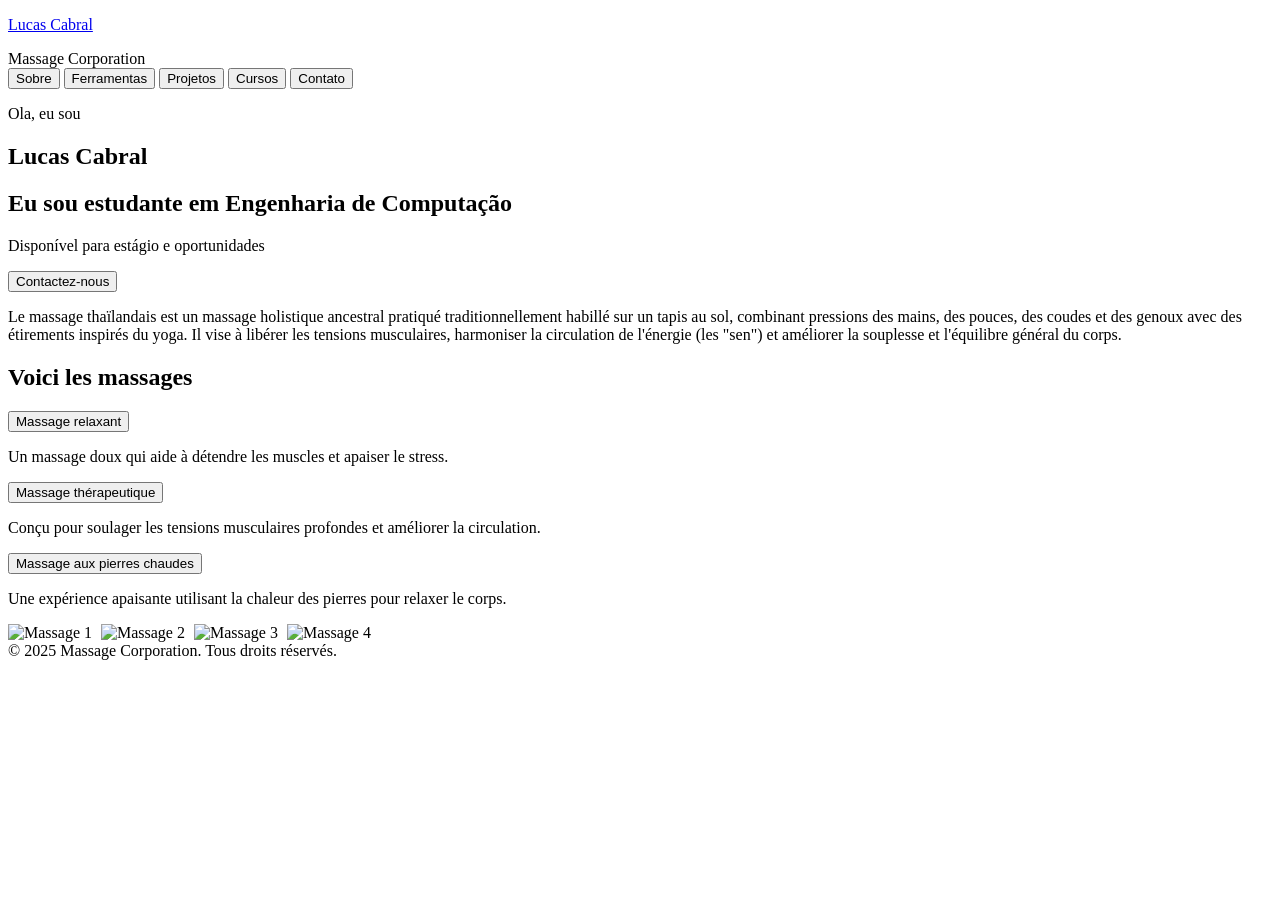
==== index.html @ 0f0fe3a6 "change section welcome" ====
<!DOCTYPE html>
<html lang="fr">
<head>
<meta charset="UTF-8">
<meta name="viewport" content="width=device-width, initial-scale=1.0">
<title>Portfolio Lucas Cabral</title>

<link rel="stylesheet" href="style.css">

</head>

<link href="https://fonts.googleapis.com/css2?family=Poppins:wght@300;400;600&display=swap" rel="stylesheet">

<body>

<header>
  <div class="logo-container">
    <a href="index.html">
      <p class="logo">Lucas Cabral</p>
    </a>
    <span>Massage Corporation</span>
  </div>

  <div class="nav-links">
    <a class="Sobre">
      <button class="btn-sobre">Sobre</button>
    </a>
    <a class="Ferramentas"></a>
      <button class="btn-ferramentas">Ferramentas</button>
    </a>
    <a class="Projetos"></a>
      <button class="btn-projetos">Projetos</button>
    </a>
    <a class="Cursos"></a>
      <button class="btn-cursos">Cursos</button>
    </a>
    <a class="Contato"></a>
      <button class="btn-contato">Contato</button>
    </a>
    
  </div>
</header>

<section class="welcome">
  <p>Ola, eu sou</p>
  <h1>Lucas Cabral</h1>
  <h2>Eu sou estudante em Engenharia de Computação</h2>
  <p>Disponível para estágio e oportunidades</p>
  <a href="Contact/contact.html">
    <button class="hero-btn">Contactez-nous</button>
  </a>  
  
</section>

<section class="text">
  <p>Le massage thaïlandais est un massage holistique ancestral pratiqué traditionnellement habillé sur un tapis au sol, combinant pressions des mains, des pouces, des coudes et des genoux avec des étirements inspirés du yoga. Il vise à libérer les tensions musculaires, harmoniser la circulation de l'énergie (les "sen") et améliorer la souplesse et l'équilibre général du corps.</p>
</section>

<section class="massages-section">
  <!-- Colonne gauche : texte et accordéon -->
  <div class="massages-content">
    <h2>Voici les massages</h2>

    <div class="accordion">
      <div class="accordion-item">
        <button class="accordion-button">Massage relaxant</button>
        <div class="accordion-content">
          <p>Un massage doux qui aide à détendre les muscles et apaiser le stress.</p>
        </div>
      </div>

      <div class="accordion-item">
        <button class="accordion-button">Massage thérapeutique</button>
        <div class="accordion-content">
          <p>Conçu pour soulager les tensions musculaires profondes et améliorer la circulation.</p>
        </div>
      </div>

      <div class="accordion-item">
        <button class="accordion-button">Massage aux pierres chaudes</button>
        <div class="accordion-content">
          <p>Une expérience apaisante utilisant la chaleur des pierres pour relaxer le corps.</p>
        </div>
      </div>
    </div>
  </div>

  <!-- Colonne droite : images en éventail -->
  <div class="massages-gallery">
    <img src="images/homepage4_edited.jpg" alt="Massage 1" style="margin-right: 5px">
    <img src="images/homepage3_edited.jpg" alt="Massage 2" style="margin-right: 5px">
    <img src="images/homepage2_edited.jpg" alt="Massage 3" style="margin-right: 5px">
    <img src="images/homepage1_edited.jpg" alt="Massage 4">
  </div>
</section>

<script>
const items = document.querySelectorAll(".accordion-item");
items.forEach(item => {
  const button = item.querySelector(".accordion-button");
  button.addEventListener("click", () => {
    item.classList.toggle("active");
  });
});
</script>

<!--
<section class="invite">
  <div class="invite-img">
      <img src="images/homepage3.jpg">
  </div>
  <div class="invite-item">
    <p>S'il vous plait, contactez nous !</p>
    <button class="invite-button">Contactez-nous !</button>
  </div>
</section>-->

<script>
    
  const items = document.querySelectorAll(".accordion-item");

    
  items.forEach(item => {
    const button = item.querySelector(".accordion-button");

      
    button.addEventListener("click", () => {
        
      item.classList.toggle("active");
    });
  });
</script>


<!-- Footer -->
<footer>
  &copy; 2025 Massage Corporation. Tous droits réservés.
</footer>

</body>
</html>
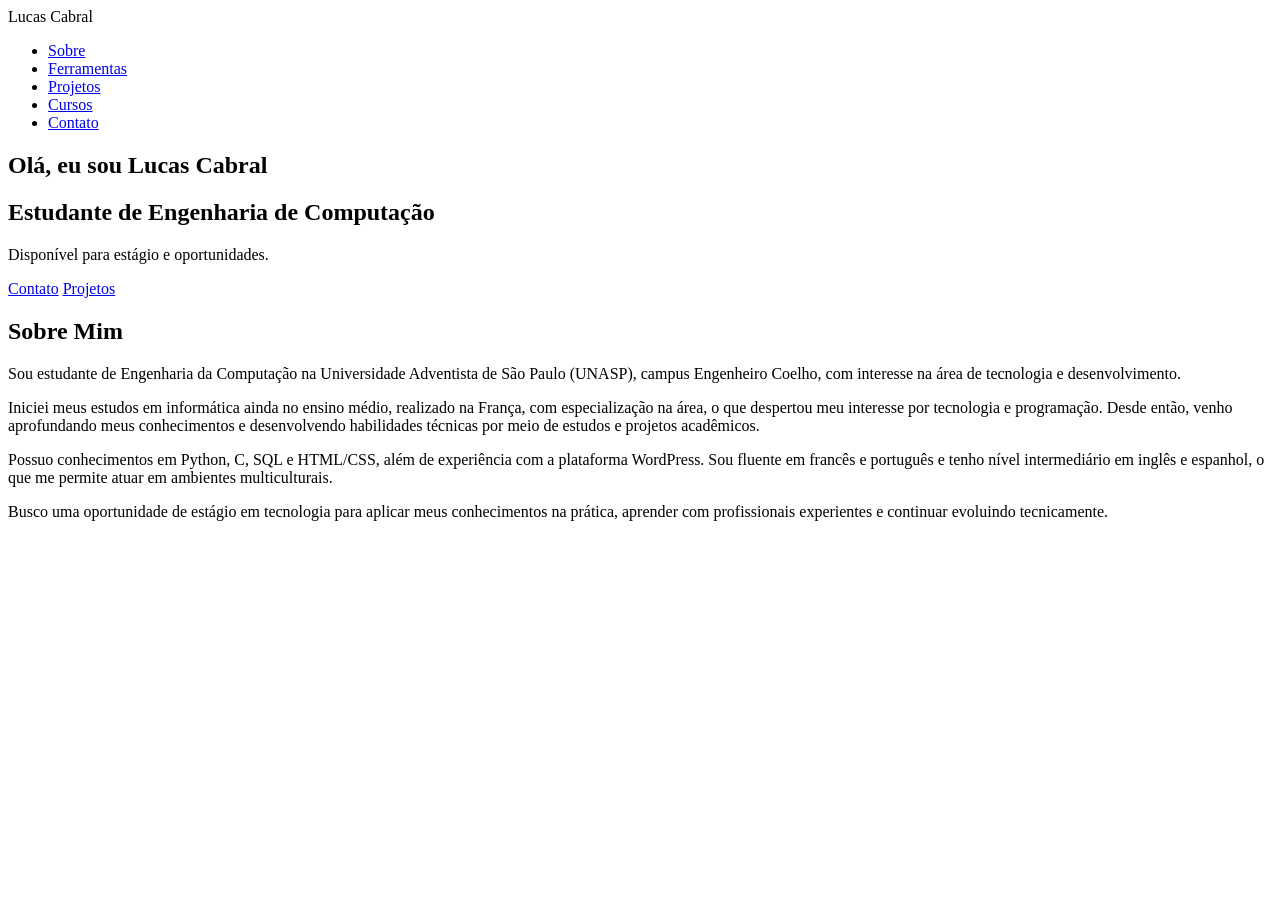
==== commit b63b6f7a: "header + first section" ====
--- a/index.html
+++ b/index.html
@@ -1,141 +1,64 @@
 <!DOCTYPE html>
-<html lang="fr">
+<html lang="pt-BR">
 <head>
-<meta charset="UTF-8">
-<meta name="viewport" content="width=device-width, initial-scale=1.0">
-<title>Portfolio Lucas Cabral</title>
-
-<link rel="stylesheet" href="style.css">
-
+    <meta charset="UTF-8">
+    <meta name="viewport" content="width=device-width, initial-scale=1.0">
+    <title>Lucas Cabral | Portfólio</title>
+    <link rel="stylesheet" href="style.css">
 </head>
-
-<link href="https://fonts.googleapis.com/css2?family=Poppins:wght@300;400;600&display=swap" rel="stylesheet">
-
 <body>
 
-<header>
-  <div class="logo-container">
-    <a href="index.html">
-      <p class="logo">Lucas Cabral</p>
-    </a>
-    <span>Massage Corporation</span>
-  </div>
+    <!-- HEADER -->
+    <header>
+        <div class="logo">Lucas Cabral</div>
+        <nav>
+            <ul>
+                <li><a href="#sobre">Sobre</a></li>
+                <li><a href="#ferramentas">Ferramentas</a></li>
+                <li><a href="#projetos">Projetos</a></li>
+                <li><a href="#cursos">Cursos</a></li>
+                <li><a href="#contato">Contato</a></li>
+            </ul>
+        </nav>
+    </header>
 
-  <div class="nav-links">
-    <a class="Sobre">
-      <button class="btn-sobre">Sobre</button>
-    </a>
-    <a class="Ferramentas"></a>
-      <button class="btn-ferramentas">Ferramentas</button>
-    </a>
-    <a class="Projetos"></a>
-      <button class="btn-projetos">Projetos</button>
-    </a>
-    <a class="Cursos"></a>
-      <button class="btn-cursos">Cursos</button>
-    </a>
-    <a class="Contato"></a>
-      <button class="btn-contato">Contato</button>
-    </a>
-    
-  </div>
-</header>
+    <!-- APRESENTAÇÃO -->
+    <section class="hero">
+        <h1>Olá, eu sou <span>Lucas Cabral</span></h1>
+        <h2>Estudante de Engenharia de Computação</h2>
+        <p>Disponível para estágio e oportunidades.</p>
 
-<section class="welcome">
-  <p>Ola, eu sou</p>
-  <h1>Lucas Cabral</h1>
-  <h2>Eu sou estudante em Engenharia de Computação</h2>
-  <p>Disponível para estágio e oportunidades</p>
-  <a href="Contact/contact.html">
-    <button class="hero-btn">Contactez-nous</button>
-  </a>  
-  
-</section>
+        <div class="buttons">
+            <a href="#contato" class="btn-primary">Contato</a>
+            <a href="#projetos" class="btn-secondary">Projetos</a>
+        </div>
+    </section>
 
-<section class="text">
-  <p>Le massage thaïlandais est un massage holistique ancestral pratiqué traditionnellement habillé sur un tapis au sol, combinant pressions des mains, des pouces, des coudes et des genoux avec des étirements inspirés du yoga. Il vise à libérer les tensions musculaires, harmoniser la circulation de l'énergie (les "sen") et améliorer la souplesse et l'équilibre général du corps.</p>
-</section>
+    <!-- SOBRE -->
+    <section id="sobre" class="sobre">
+        <h2>Sobre Mim</h2>
+        <p>
+            Sou estudante de Engenharia da Computação na Universidade Adventista de São Paulo (UNASP), campus Engenheiro Coelho, com interesse na área de tecnologia e desenvolvimento.
+        </p>
 
-<section class="massages-section">
-  <!-- Colonne gauche : texte et accordéon -->
-  <div class="massages-content">
-    <h2>Voici les massages</h2>
+        <p>
+            Iniciei meus estudos em informática ainda no ensino médio, realizado na França, com especialização na área, o que despertou meu interesse por tecnologia e programação. Desde então, venho aprofundando meus conhecimentos e desenvolvendo habilidades técnicas por meio de estudos e projetos acadêmicos.
+        </p>
 
-    <div class="accordion">
-      <div class="accordion-item">
-        <button class="accordion-button">Massage relaxant</button>
-        <div class="accordion-content">
-          <p>Un massage doux qui aide à détendre les muscles et apaiser le stress.</p>
-        </div>
-      </div>
+        <p>
+            Possuo conhecimentos em Python, C, SQL e HTML/CSS, além de experiência com a plataforma WordPress. Sou fluente em francês e português e tenho nível intermediário em inglês e espanhol, o que me permite atuar em ambientes multiculturais.
+        </p>
 
-      <div class="accordion-item">
-        <button class="accordion-button">Massage thérapeutique</button>
-        <div class="accordion-content">
-          <p>Conçu pour soulager les tensions musculaires profondes et améliorer la circulation.</p>
-        </div>
-      </div>
+        <p>
+            Busco uma oportunidade de estágio em tecnologia para aplicar meus conhecimentos na prática, aprender com profissionais experientes e continuar evoluindo tecnicamente.
+        </p>
+    </section>
 
-      <div class="accordion-item">
-        <button class="accordion-button">Massage aux pierres chaudes</button>
-        <div class="accordion-content">
-          <p>Une expérience apaisante utilisant la chaleur des pierres pour relaxer le corps.</p>
-        </div>
-      </div>
-    </div>
-  </div>
-
-  <!-- Colonne droite : images en éventail -->
-  <div class="massages-gallery">
-    <img src="images/homepage4_edited.jpg" alt="Massage 1" style="margin-right: 5px">
-    <img src="images/homepage3_edited.jpg" alt="Massage 2" style="margin-right: 5px">
-    <img src="images/homepage2_edited.jpg" alt="Massage 3" style="margin-right: 5px">
-    <img src="images/homepage1_edited.jpg" alt="Massage 4">
-  </div>
-</section>
-
-<script>
-const items = document.querySelectorAll(".accordion-item");
-items.forEach(item => {
-  const button = item.querySelector(".accordion-button");
-  button.addEventListener("click", () => {
-    item.classList.toggle("active");
-  });
-});
-</script>
-
-<!--
-<section class="invite">
-  <div class="invite-img">
-      <img src="images/homepage3.jpg">
-  </div>
-  <div class="invite-item">
-    <p>S'il vous plait, contactez nous !</p>
-    <button class="invite-button">Contactez-nous !</button>
-  </div>
-</section>-->
-
-<script>
-    
-  const items = document.querySelectorAll(".accordion-item");
-
-    
-  items.forEach(item => {
-    const button = item.querySelector(".accordion-button");
-
-      
-    button.addEventListener("click", () => {
-        
-      item.classList.toggle("active");
-    });
-  });
-</script>
-
-
-<!-- Footer -->
-<footer>
-  &copy; 2025 Massage Corporation. Tous droits réservés.
-</footer>
+    <!-- Espaço futuro para outras seções -->
+    <section id="ferramentas"></section>
+    <section id="projetos"></section>
+    <section id="cursos"></section>
+    <section id="contato"></section>
 
 </body>
-</html>
+</html>
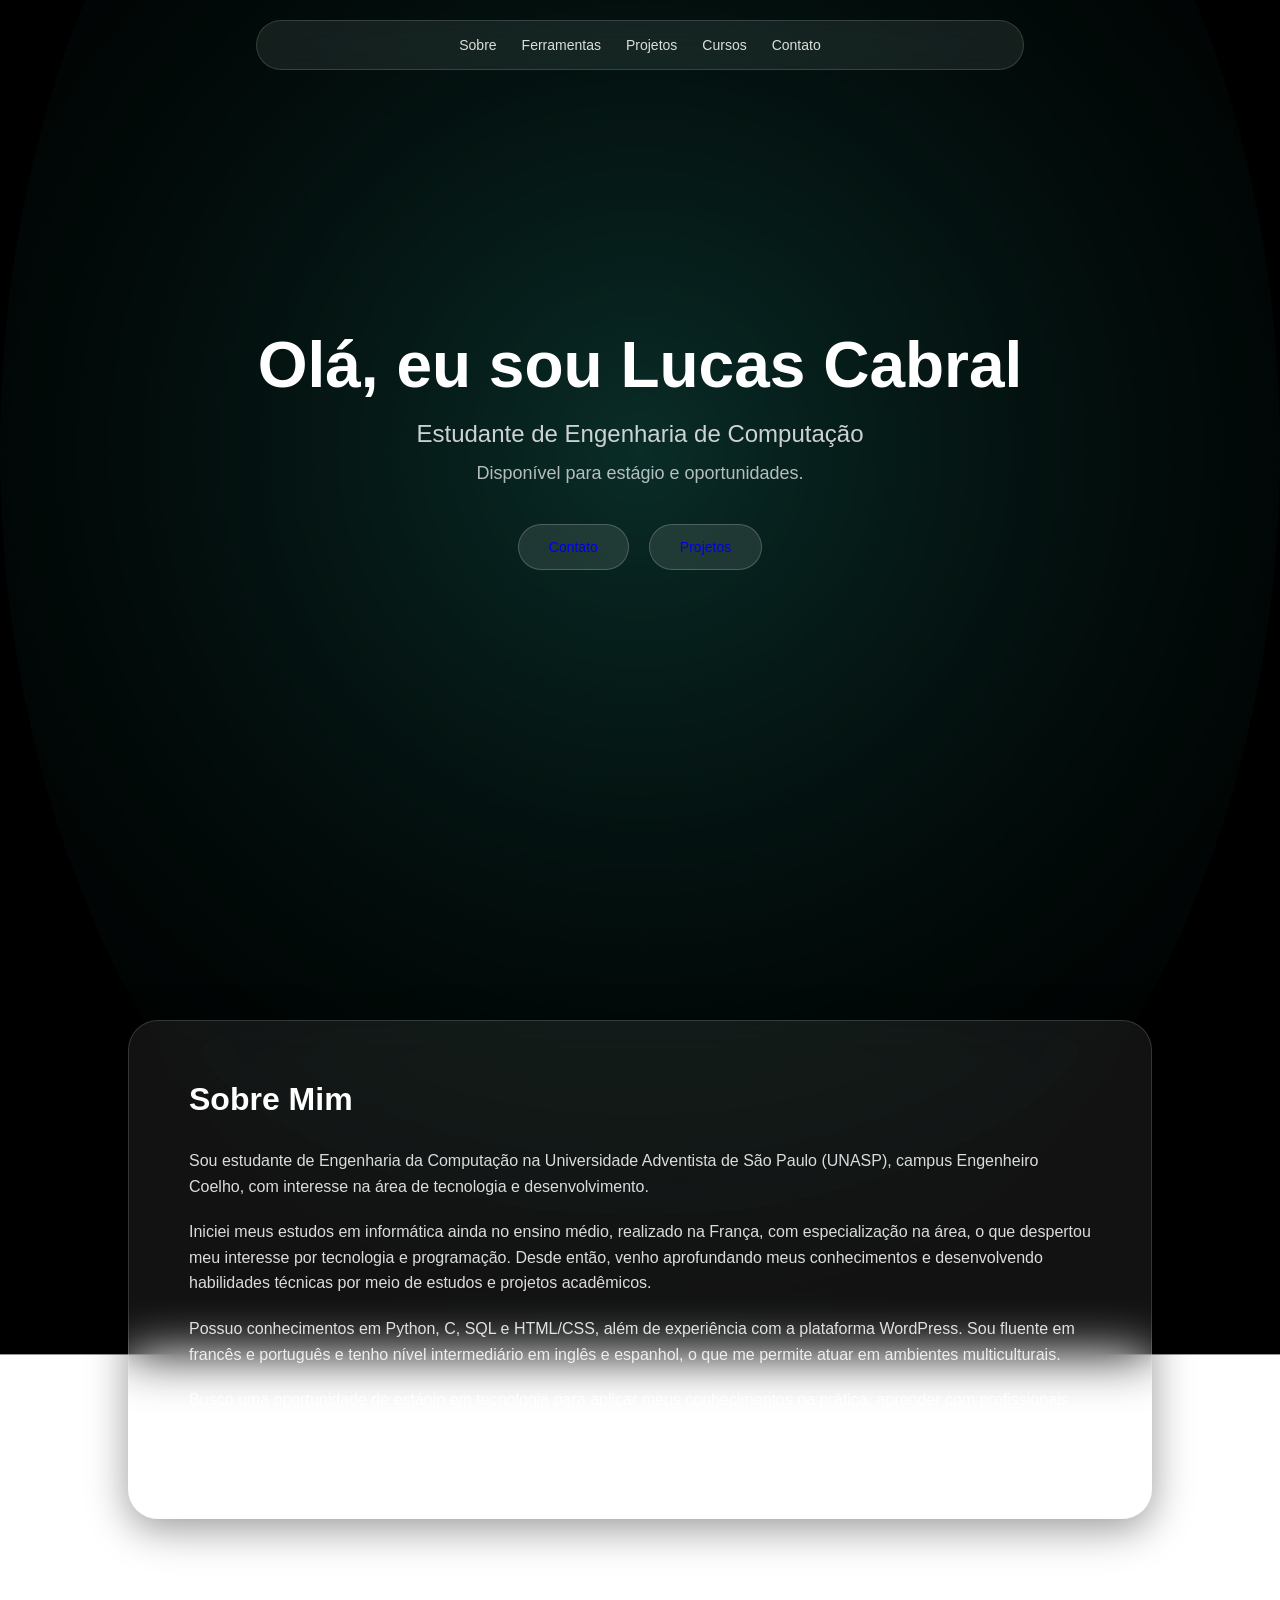
==== commit abc49319: "centralized the header + hero" ====
--- a/index.html
+++ b/index.html
@@ -10,17 +10,16 @@
 
     <!-- HEADER -->
     <header>
-        <div class="logo">Lucas Cabral</div>
-        <nav>
-            <ul>
-                <li><a href="#sobre">Sobre</a></li>
-                <li><a href="#ferramentas">Ferramentas</a></li>
-                <li><a href="#projetos">Projetos</a></li>
-                <li><a href="#cursos">Cursos</a></li>
-                <li><a href="#contato">Contato</a></li>
-            </ul>
-        </nav>
-    </header>
+    <nav>
+        <ul>
+            <li><a href="#sobre">Sobre</a></li>
+            <li><a href="#ferramentas">Ferramentas</a></li>
+            <li><a href="#projetos">Projetos</a></li>
+            <li><a href="#cursos">Cursos</a></li>
+            <li><a href="#contato">Contato</a></li>
+        </ul>
+    </nav>
+</header>
 
     <!-- APRESENTAÇÃO -->
     <section class="hero">
--- a/style.css
+++ b/style.css
@@ -0,0 +1,139 @@
+/* RESET */
+* {
+    margin: 0;
+    padding: 0;
+    box-sizing: border-box;
+}
+
+/* FUNDO */
+body {
+    font-family: -apple-system, BlinkMacSystemFont, sans-serif;
+    color: white;
+    background: url("background.png") no-repeat center center fixed;
+    background-size: cover;
+}
+
+/* HEADER GLASS */
+header {
+    position: fixed;
+    top: 20px;
+    left: 50%;
+    transform: translateX(-50%);
+    width: 60%;
+    padding: 15px 40px;
+
+    display: flex;
+    justify-content: center; /* centraliza menu */
+    align-items: center;
+
+    background: rgba(255, 255, 255, 0.08);
+    backdrop-filter: blur(20px) saturate(180%);
+    border-radius: 50px;
+    border: 1px solid rgba(255, 255, 255, 0.15);
+}
+
+.logo {
+    font-weight: 600;
+    font-size: 18px;
+    letter-spacing: 1px;
+}
+
+nav ul {
+    display: flex;
+    list-style: none;
+    gap: 25px;
+}
+
+nav a {
+    text-decoration: none;
+    color: rgba(255,255,255,0.85);
+    font-size: 14px;
+    transition: 0.3s ease;
+}
+
+nav a:hover {
+    color: white;
+}
+
+/* HERO */
+.hero {
+    height: 100vh;
+    display: flex;
+    flex-direction: column;
+    justify-content: center;
+    align-items: center; /* centraliza horizontal */
+    text-align: center;  /* centraliza texto */
+    padding: 0 20px;
+}
+
+.hero h1 {
+    font-size: 64px;
+    font-weight: 600;
+    line-height: 1.1;
+}
+
+.hero h2 {
+    margin-top: 20px;
+    font-weight: 400;
+    opacity: 0.8;
+}
+
+.hero p {
+    margin-top: 15px;
+    opacity: 0.7;
+    font-size: 18px;
+}
+
+/* BOTÕES GLASS */
+.buttons {
+    margin-top: 40px;
+    display: flex;
+    gap: 20px;
+}
+
+.btn-primary,
+.btn-secondary {
+    padding: 14px 30px;
+    border-radius: 50px;
+    text-decoration: none;
+    font-size: 14px;
+
+    background: rgba(255, 255, 255, 0.1);
+    backdrop-filter: blur(15px);
+    border: 1px solid rgba(255,255,255,0.2);
+
+    transition: 0.3s ease;
+}
+
+.btn-primary:hover,
+.btn-secondary:hover {
+    background: rgba(255,255,255,0.2);
+    transform: translateY(-3px);
+}
+
+/* SOBRE GLASS CARD */
+.sobre {
+    margin: 120px auto;
+    width: 80%;
+    padding: 60px;
+
+    background: rgba(255,255,255,0.07);
+    backdrop-filter: blur(25px) saturate(160%);
+    -webkit-backdrop-filter: blur(25px);
+
+    border-radius: 30px;
+    border: 1px solid rgba(255,255,255,0.15);
+
+    box-shadow: 0 10px 40px rgba(0,0,0,0.4);
+}
+
+.sobre h2 {
+    margin-bottom: 30px;
+    font-size: 32px;
+}
+
+.sobre p {
+    margin-bottom: 20px;
+    line-height: 1.6;
+    opacity: 0.85;
+}
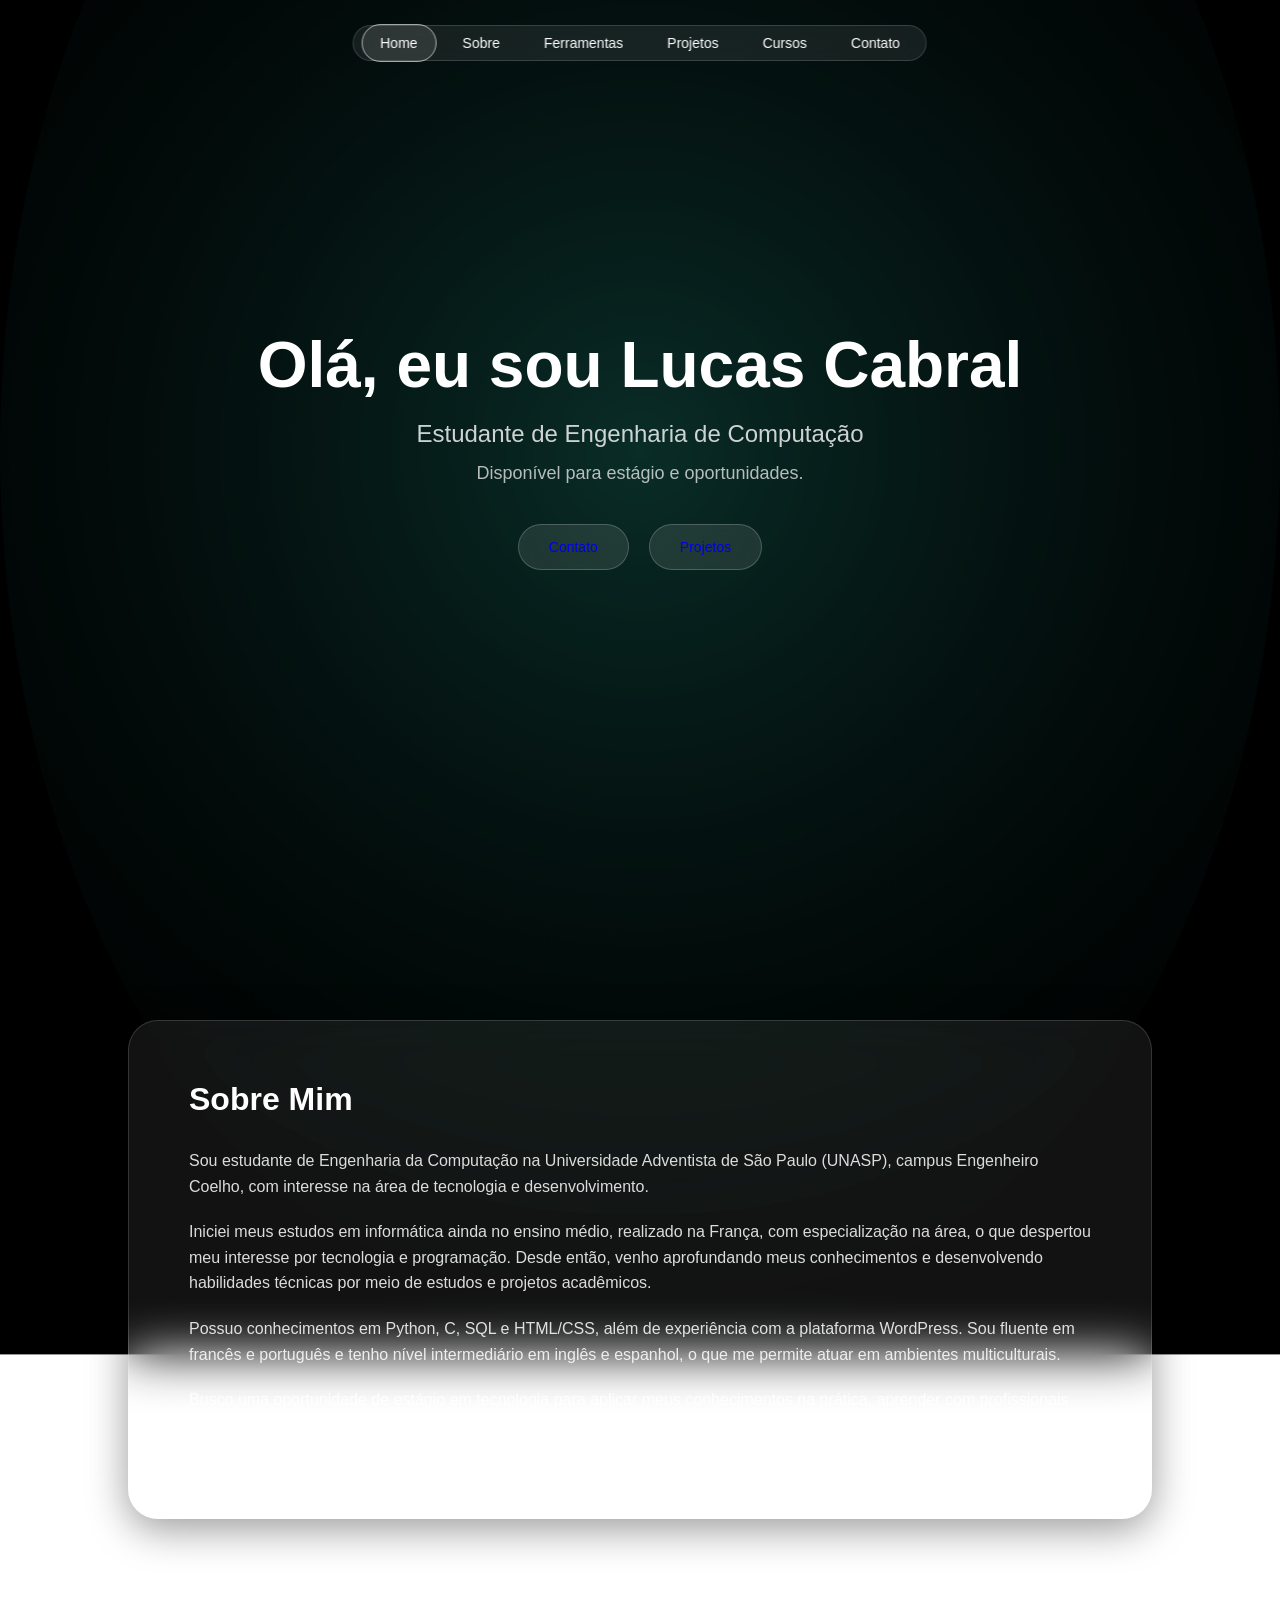
==== commit 21b7751d: "header + animation" ====
--- a/index.html
+++ b/index.html
@@ -4,60 +4,109 @@
     <meta charset="UTF-8">
     <meta name="viewport" content="width=device-width, initial-scale=1.0">
     <title>Lucas Cabral | Portfólio</title>
+
     <link rel="stylesheet" href="style.css">
 </head>
+
 <body>
 
-    <!-- HEADER -->
-    <header>
+<!-- HEADER -->
+<header>
     <nav>
         <ul>
-            <li><a href="#sobre">Sobre</a></li>
-            <li><a href="#ferramentas">Ferramentas</a></li>
-            <li><a href="#projetos">Projetos</a></li>
-            <li><a href="#cursos">Cursos</a></li>
-            <li><a href="#contato">Contato</a></li>
+            <li><a href="#home" class="nav-link active">Home</a></li>
+            <li><a href="#sobre" class="nav-link">Sobre</a></li>
+            <li><a href="#ferramentas" class="nav-link">Ferramentas</a></li>
+            <li><a href="#projetos" class="nav-link">Projetos</a></li>
+            <li><a href="#cursos" class="nav-link">Cursos</a></li>
+            <li><a href="#contato" class="nav-link">Contato</a></li>
         </ul>
     </nav>
 </header>
 
-    <!-- APRESENTAÇÃO -->
-    <section class="hero">
-        <h1>Olá, eu sou <span>Lucas Cabral</span></h1>
-        <h2>Estudante de Engenharia de Computação</h2>
-        <p>Disponível para estágio e oportunidades.</p>
 
-        <div class="buttons">
-            <a href="#contato" class="btn-primary">Contato</a>
-            <a href="#projetos" class="btn-secondary">Projetos</a>
-        </div>
-    </section>
+<!-- HERO / HOME -->
+<section id="home" class="hero">
 
-    <!-- SOBRE -->
-    <section id="sobre" class="sobre">
-        <h2>Sobre Mim</h2>
-        <p>
-            Sou estudante de Engenharia da Computação na Universidade Adventista de São Paulo (UNASP), campus Engenheiro Coelho, com interesse na área de tecnologia e desenvolvimento.
-        </p>
+    <h1>Olá, eu sou <span>Lucas Cabral</span></h1>
 
-        <p>
-            Iniciei meus estudos em informática ainda no ensino médio, realizado na França, com especialização na área, o que despertou meu interesse por tecnologia e programação. Desde então, venho aprofundando meus conhecimentos e desenvolvendo habilidades técnicas por meio de estudos e projetos acadêmicos.
-        </p>
+    <h2>Estudante de Engenharia de Computação</h2>
 
-        <p>
-            Possuo conhecimentos em Python, C, SQL e HTML/CSS, além de experiência com a plataforma WordPress. Sou fluente em francês e português e tenho nível intermediário em inglês e espanhol, o que me permite atuar em ambientes multiculturais.
-        </p>
+    <p>Disponível para estágio e oportunidades.</p>
 
-        <p>
-            Busco uma oportunidade de estágio em tecnologia para aplicar meus conhecimentos na prática, aprender com profissionais experientes e continuar evoluindo tecnicamente.
-        </p>
-    </section>
+    <div class="buttons">
+        <a href="#contato" class="btn-primary">Contato</a>
+        <a href="#projetos" class="btn-secondary">Projetos</a>
+    </div>
 
-    <!-- Espaço futuro para outras seções -->
-    <section id="ferramentas"></section>
-    <section id="projetos"></section>
-    <section id="cursos"></section>
-    <section id="contato"></section>
+</section>
+
+
+<!-- SOBRE -->
+<section id="sobre" class="sobre">
+
+    <h2>Sobre Mim</h2>
+
+    <p>
+        Sou estudante de Engenharia da Computação na Universidade Adventista de São Paulo (UNASP),
+        campus Engenheiro Coelho, com interesse na área de tecnologia e desenvolvimento.
+    </p>
+
+    <p>
+        Iniciei meus estudos em informática ainda no ensino médio, realizado na França,
+        com especialização na área, o que despertou meu interesse por tecnologia e programação.
+        Desde então, venho aprofundando meus conhecimentos e desenvolvendo habilidades técnicas
+        por meio de estudos e projetos acadêmicos.
+    </p>
+
+    <p>
+        Possuo conhecimentos em Python, C, SQL e HTML/CSS, além de experiência com a plataforma
+        WordPress. Sou fluente em francês e português e tenho nível intermediário em inglês
+        e espanhol, o que me permite atuar em ambientes multiculturais.
+    </p>
+
+    <p>
+        Busco uma oportunidade de estágio em tecnologia para aplicar meus conhecimentos
+        na prática, aprender com profissionais experientes e continuar evoluindo tecnicamente.
+    </p>
+
+</section>
+
+
+<!-- FERRAMENTAS -->
+<section id="ferramentas">
+
+    <h2>Ferramentas</h2>
+
+</section>
+
+
+<!-- PROJETOS -->
+<section id="projetos">
+
+    <h2>Projetos</h2>
+
+</section>
+
+
+<!-- CURSOS -->
+<section id="cursos">
+
+    <h2>Cursos</h2>
+
+</section>
+
+
+<!-- CONTATO -->
+<section id="contato">
+
+    <h2>Contato</h2>
+
+</section>
+
+
+<!-- SCRIPT -->
+<script src="script.js"></script>
 
 </body>
 </html>
--- a/style.css
+++ b/style.css
@@ -13,23 +13,28 @@
     background-size: cover;
 }
 
+html {
+    scroll-behavior: smooth;
+}
+
 /* HEADER GLASS */
 header {
     position: fixed;
-    top: 20px;
+    top: 25px;
     left: 50%;
     transform: translateX(-50%);
-    width: 60%;
-    padding: 15px 40px;
 
-    display: flex;
-    justify-content: center; /* centraliza menu */
+    display: inline-flex;
+    justify-content: center;
     align-items: center;
 
-    background: rgba(255, 255, 255, 0.08);
-    backdrop-filter: blur(20px) saturate(180%);
+    padding: 8px;
+    
+    background: rgba(255,255,255,0.08);
+    backdrop-filter: blur(20px);
     border-radius: 50px;
-    border: 1px solid rgba(255, 255, 255, 0.15);
+
+    border: 1px solid rgba(255,255,255,0.15);
 }
 
 .logo {
@@ -41,14 +46,23 @@
 nav ul {
     display: flex;
     list-style: none;
-    gap: 25px;
+    gap: 8px;
 }
 
 nav a {
+    position: relative;
     text-decoration: none;
-    color: rgba(255,255,255,0.85);
+    color: white;
+    padding: 10px 18px;
+    border-radius: 30px;
     font-size: 14px;
-    transition: 0.3s ease;
+    transition: all 0.3s ease;
+}
+
+nav a.active {
+    border: 1px solid rgba(255,255,255,0.6);
+    background: rgba(255,255,255,0.1);
+}
 }
 
 nav a:hover {
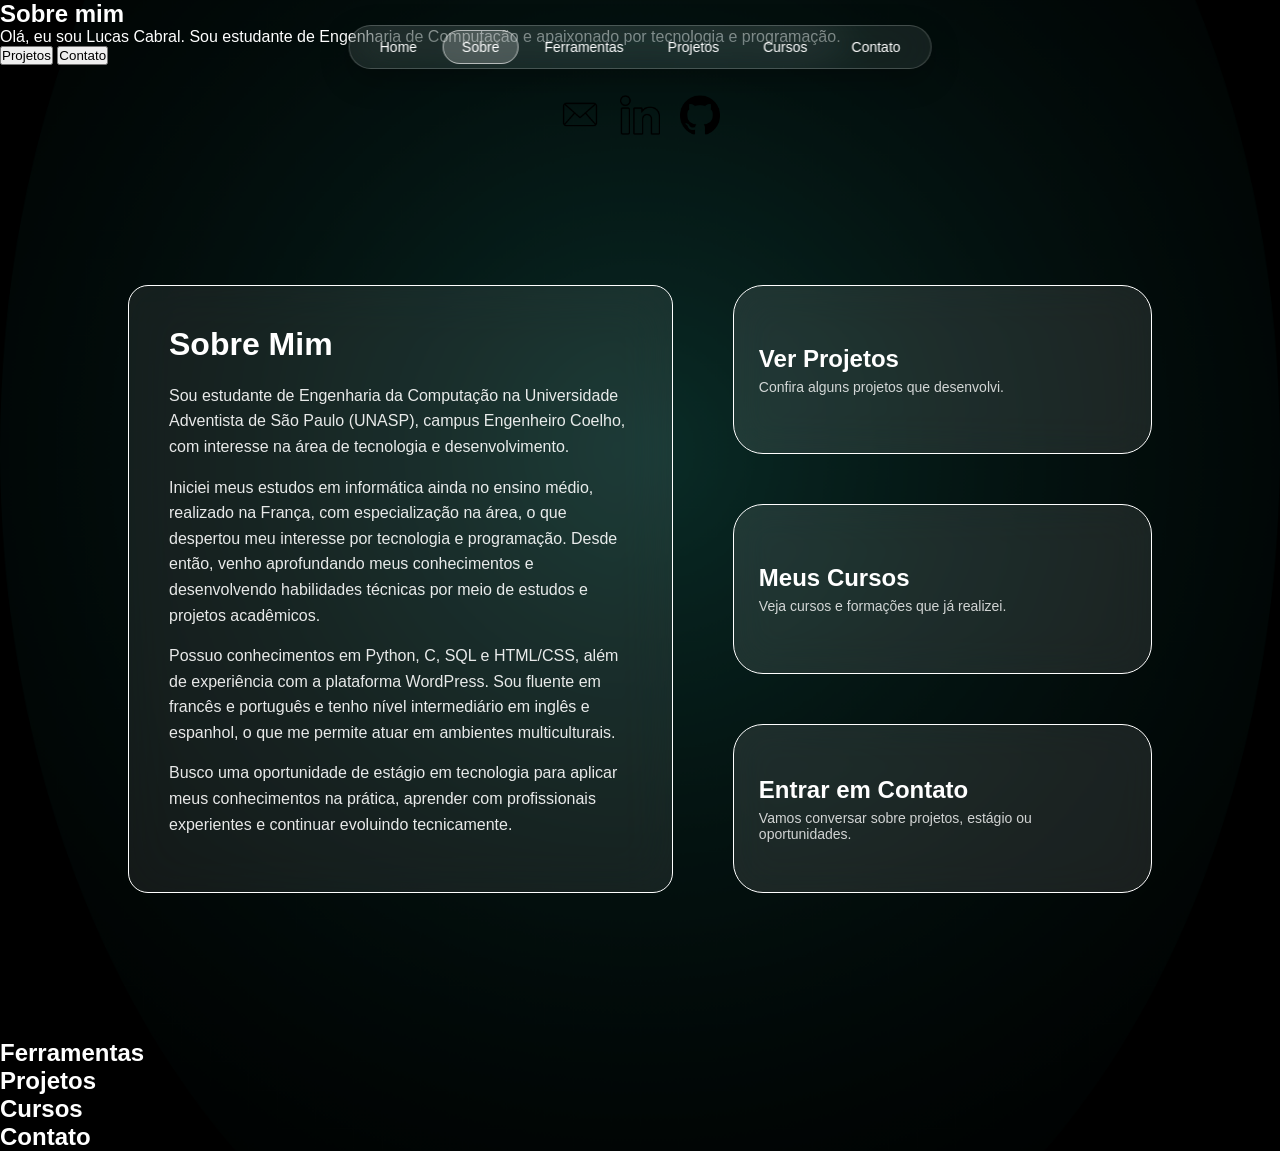
==== commit 0c7f11aa: "add boutons + section grid" ====
--- a/index.html
+++ b/index.html
@@ -26,17 +26,39 @@
 
 
 <!-- HERO / HOME -->
-<section id="home" class="hero">
+<section class="sobre-section">
 
-    <h1>Olá, eu sou <span>Lucas Cabral</span></h1>
+    <div class="sobre-box">
+        <h2>Sobre mim</h2>
+        <p>
+            Olá, eu sou Lucas Cabral. Sou estudante de Engenharia de Computação
+            e apaixonado por tecnologia e programação.
+        </p>
+    </div>
 
-    <h2>Estudante de Engenharia de Computação</h2>
+    <div class="menu-lateral">
 
-    <p>Disponível para estágio e oportunidades.</p>
+        <div class="botoes-box">
+            <button class="botao">Projetos</button>
+            <button class="botao">Contato</button>
+        </div>
 
-    <div class="buttons">
-        <a href="#contato" class="btn-primary">Contato</a>
-        <a href="#projetos" class="btn-secondary">Projetos</a>
+        <div class="social-box">
+
+            <a href="mailto:lucasborgescabral9@gmail.com" target="_blank">
+                <img src="email.png" alt="Email">
+            </a>
+
+            <a href="https://www.linkedin.com/in/lucas-cabral110980/" target="_blank">
+                <img src="linkedin.png" alt="LinkedIn">
+            </a>
+
+            <a href="https://github.com/LCages" target="_blank">
+                <img src="github.png" alt="GitHub">
+            </a>
+
+        </div>
+
     </div>
 
 </section>
@@ -45,30 +67,59 @@
 <!-- SOBRE -->
 <section id="sobre" class="sobre">
 
-    <h2>Sobre Mim</h2>
+    <div class="sobre-container">
 
-    <p>
-        Sou estudante de Engenharia da Computação na Universidade Adventista de São Paulo (UNASP),
-        campus Engenheiro Coelho, com interesse na área de tecnologia e desenvolvimento.
-    </p>
+        <!-- TEXTO -->
+        <div class="sobre-texto">
 
-    <p>
-        Iniciei meus estudos em informática ainda no ensino médio, realizado na França,
-        com especialização na área, o que despertou meu interesse por tecnologia e programação.
-        Desde então, venho aprofundando meus conhecimentos e desenvolvendo habilidades técnicas
-        por meio de estudos e projetos acadêmicos.
-    </p>
+            <h2>Sobre Mim</h2>
 
-    <p>
-        Possuo conhecimentos em Python, C, SQL e HTML/CSS, além de experiência com a plataforma
-        WordPress. Sou fluente em francês e português e tenho nível intermediário em inglês
-        e espanhol, o que me permite atuar em ambientes multiculturais.
-    </p>
+            <p>
+                Sou estudante de Engenharia da Computação na Universidade Adventista de São Paulo (UNASP),
+                campus Engenheiro Coelho, com interesse na área de tecnologia e desenvolvimento.
+            </p>
 
-    <p>
-        Busco uma oportunidade de estágio em tecnologia para aplicar meus conhecimentos
-        na prática, aprender com profissionais experientes e continuar evoluindo tecnicamente.
-    </p>
+            <p>
+                Iniciei meus estudos em informática ainda no ensino médio, realizado na França,
+                com especialização na área, o que despertou meu interesse por tecnologia e programação.
+                Desde então, venho aprofundando meus conhecimentos e desenvolvendo habilidades técnicas
+                por meio de estudos e projetos acadêmicos.
+            </p>
+
+            <p>
+                Possuo conhecimentos em Python, C, SQL e HTML/CSS, além de experiência com a plataforma
+                WordPress. Sou fluente em francês e português e tenho nível intermediário em inglês
+                e espanhol, o que me permite atuar em ambientes multiculturais.
+            </p>
+
+            <p>
+                Busco uma oportunidade de estágio em tecnologia para aplicar meus conhecimentos
+                na prática, aprender com profissionais experientes e continuar evoluindo tecnicamente.
+            </p>
+
+        </div>
+
+        <!-- BOTÕES -->
+        <div class="sobre-botoes">
+
+            <a href="#projetos" class="sobre-btn">
+                <h2>Ver Projetos</h2>
+                <span>Confira alguns projetos que desenvolvi.</span>
+            </a>
+
+            <a href="#cursos" class="sobre-btn">
+                <h2>Meus Cursos</h2>
+                <span>Veja cursos e formações que já realizei.</span>
+            </a>
+
+            <a href="#contato" class="sobre-btn">
+                <h2>Entrar em Contato</h2>
+                <span>Vamos conversar sobre projetos, estágio ou oportunidades.</span>
+            </a>
+
+        </div>
+
+    </div>
 
 </section>
 
--- a/style.css
+++ b/style.css
@@ -28,13 +28,20 @@
     justify-content: center;
     align-items: center;
 
-    padding: 8px;
-    
+    padding: 12px;
+
     background: rgba(255,255,255,0.08);
-    backdrop-filter: blur(20px);
+
+    backdrop-filter: blur(25px) saturate(180%);
+    -webkit-backdrop-filter: blur(25px) saturate(180%);
+
     border-radius: 50px;
 
-    border: 1px solid rgba(255,255,255,0.15);
+    border: 1px solid rgba(255,255,255,0.2);
+
+    box-shadow: 0 10px 30px rgba(0,0,0,0.3);
+
+    z-index: 9999;  
 }
 
 .logo {
@@ -53,7 +60,7 @@
     position: relative;
     text-decoration: none;
     color: white;
-    padding: 10px 18px;
+    padding: 8px 18px;
     border-radius: 30px;
     font-size: 14px;
     transition: all 0.3s ease;
@@ -61,9 +68,9 @@
 
 nav a.active {
     border: 1px solid rgba(255,255,255,0.6);
-    background: rgba(255,255,255,0.1);
-}
-}
+    background: rgba(255, 255, 255, 0.2);
+}
+
 
 nav a:hover {
     color: white;
@@ -84,18 +91,22 @@
     font-size: 64px;
     font-weight: 600;
     line-height: 1.1;
+    color: rgb(255, 255, 255);
 }
 
 .hero h2 {
     margin-top: 20px;
     font-weight: 400;
     opacity: 0.8;
+    color: rgb(255, 255, 255);
 }
 
 .hero p {
-    margin-top: 15px;
+    margin-top: 20px;
+    font-weight: 300;
     opacity: 0.7;
-    font-size: 18px;
+    color: rgb(255, 255, 255);
+    font-size: 16px;
 }
 
 /* BOTÕES GLASS */
@@ -107,47 +118,161 @@
 
 .btn-primary,
 .btn-secondary {
-    padding: 14px 30px;
+    padding: 20px 40px;
     border-radius: 50px;
     text-decoration: none;
-    font-size: 14px;
+    font-size: 16px;
 
     background: rgba(255, 255, 255, 0.1);
-    backdrop-filter: blur(15px);
-    border: 1px solid rgba(255,255,255,0.2);
-
-    transition: 0.3s ease;
+    color: rgb(255, 255, 255);
+
+    border: 1px solid rgb(255, 255, 255);
+
+    transition: all 0.3s ease;
 }
 
 .btn-primary:hover,
 .btn-secondary:hover {
-    background: rgba(255,255,255,0.2);
-    transform: translateY(-3px);
+    transform: translateY(-2px);
+    opacity: 0.9;
+}
+
+.menu-lateral{
+    display: flex;
+    flex-direction: column;
+    gap: 30px;
+}
+
+.social-box{
+    display: flex;
+    gap: 20px;
+    justify-content: center;
+}
+
+.social-box img{
+    width: 40px;
+    height: 40px;
+    cursor: pointer;
+    transition: transform 0.3s;
+}
+
+.social-box img:hover{
+    transform: scale(1.2);
 }
 
 /* SOBRE GLASS CARD */
-.sobre {
-    margin: 120px auto;
-    width: 80%;
-    padding: 60px;
-
-    background: rgba(255,255,255,0.07);
-    backdrop-filter: blur(25px) saturate(160%);
-    -webkit-backdrop-filter: blur(25px);
+/* SECTION */
+
+.sobre{
+    min-height:100vh;
+    display:flex;
+    align-items:center;
+    justify-content:center;
+    padding:80px 10%;
+}
+
+/* GRID PRINCIPAL */
+
+.sobre-container{
+    display:grid;
+    grid-template-columns: 1.3fr 1fr;
+    gap:60px;
+    width:100%;
+    max-width:1200px;
+}
+
+/* QUADRADO DO TEXTO */
+
+.sobre-texto{
+    background: rgba(255,255,255,0.08);
+    backdrop-filter: blur(25px);
+    border-radius:20px;
+    padding:40px;
+    color:white;
+    border: 1px solid rgb(255, 255, 255);
+}
+
+/* TITULO */
+
+.sobre-texto h2{
+    font-size:32px;
+    margin-bottom:20px;
+}
+
+/* PARAGRAFOS */
+
+.sobre-texto p{
+    margin-bottom:15px;
+    line-height:1.6;
+    opacity:0.9;
+}
+
+/* COLUNA DOS BOTÕES */
+
+.sobre-botoes{
+    display:grid;
+    grid-template-rows: repeat(3,1fr);
+    gap: 50px;
+}
+
+/* BOTÕES */
+
+.sobre-btn{
+    display:flex;
+    flex-direction:column;
+    justify-content:center;
+    padding:25px;
 
     border-radius: 30px;
-    border: 1px solid rgba(255,255,255,0.15);
-
-    box-shadow: 0 10px 40px rgba(0,0,0,0.4);
-}
-
-.sobre h2 {
-    margin-bottom: 30px;
-    font-size: 32px;
-}
-
-.sobre p {
-    margin-bottom: 20px;
-    line-height: 1.6;
-    opacity: 0.85;
+
+    text-decoration:none;
+    color:white;
+
+    background: rgba(255,255,255,0.1);
+    backdrop-filter: blur(20px);
+    border: 1px solid rgb(255, 255, 255);
+
+    transition:0.35s;
+}
+
+/* TEXTO PEQUENO */
+
+.sobre-btn span{
+    font-size:14px;
+    opacity:0.8;
+    margin-top:6px;
+}
+
+/* HOVER */
+
+.sobre-btn:hover{
+    transform:translateY(-5px) scale(1.02);
+    background: rgba(255,255,255,0.18);
+}
+
+/* ANIMAÇÃO ENTRANDO DA DIREITA */
+
+.sobre-botoes a{
+    transform:translateX(200px);
+    opacity:0;
+    animation: slideButtons 1s forwards;
+}
+
+.sobre-botoes a:nth-child(1){
+    animation-delay:0.2s;
+}
+
+.sobre-botoes a:nth-child(2){
+    animation-delay:0.4s;
+}
+
+.sobre-botoes a:nth-child(3){
+    animation-delay:0.6s;
+}
+
+@keyframes slideButtons{
+    to{
+        transform:translateX(0);
+        opacity:1;
+    }
 }
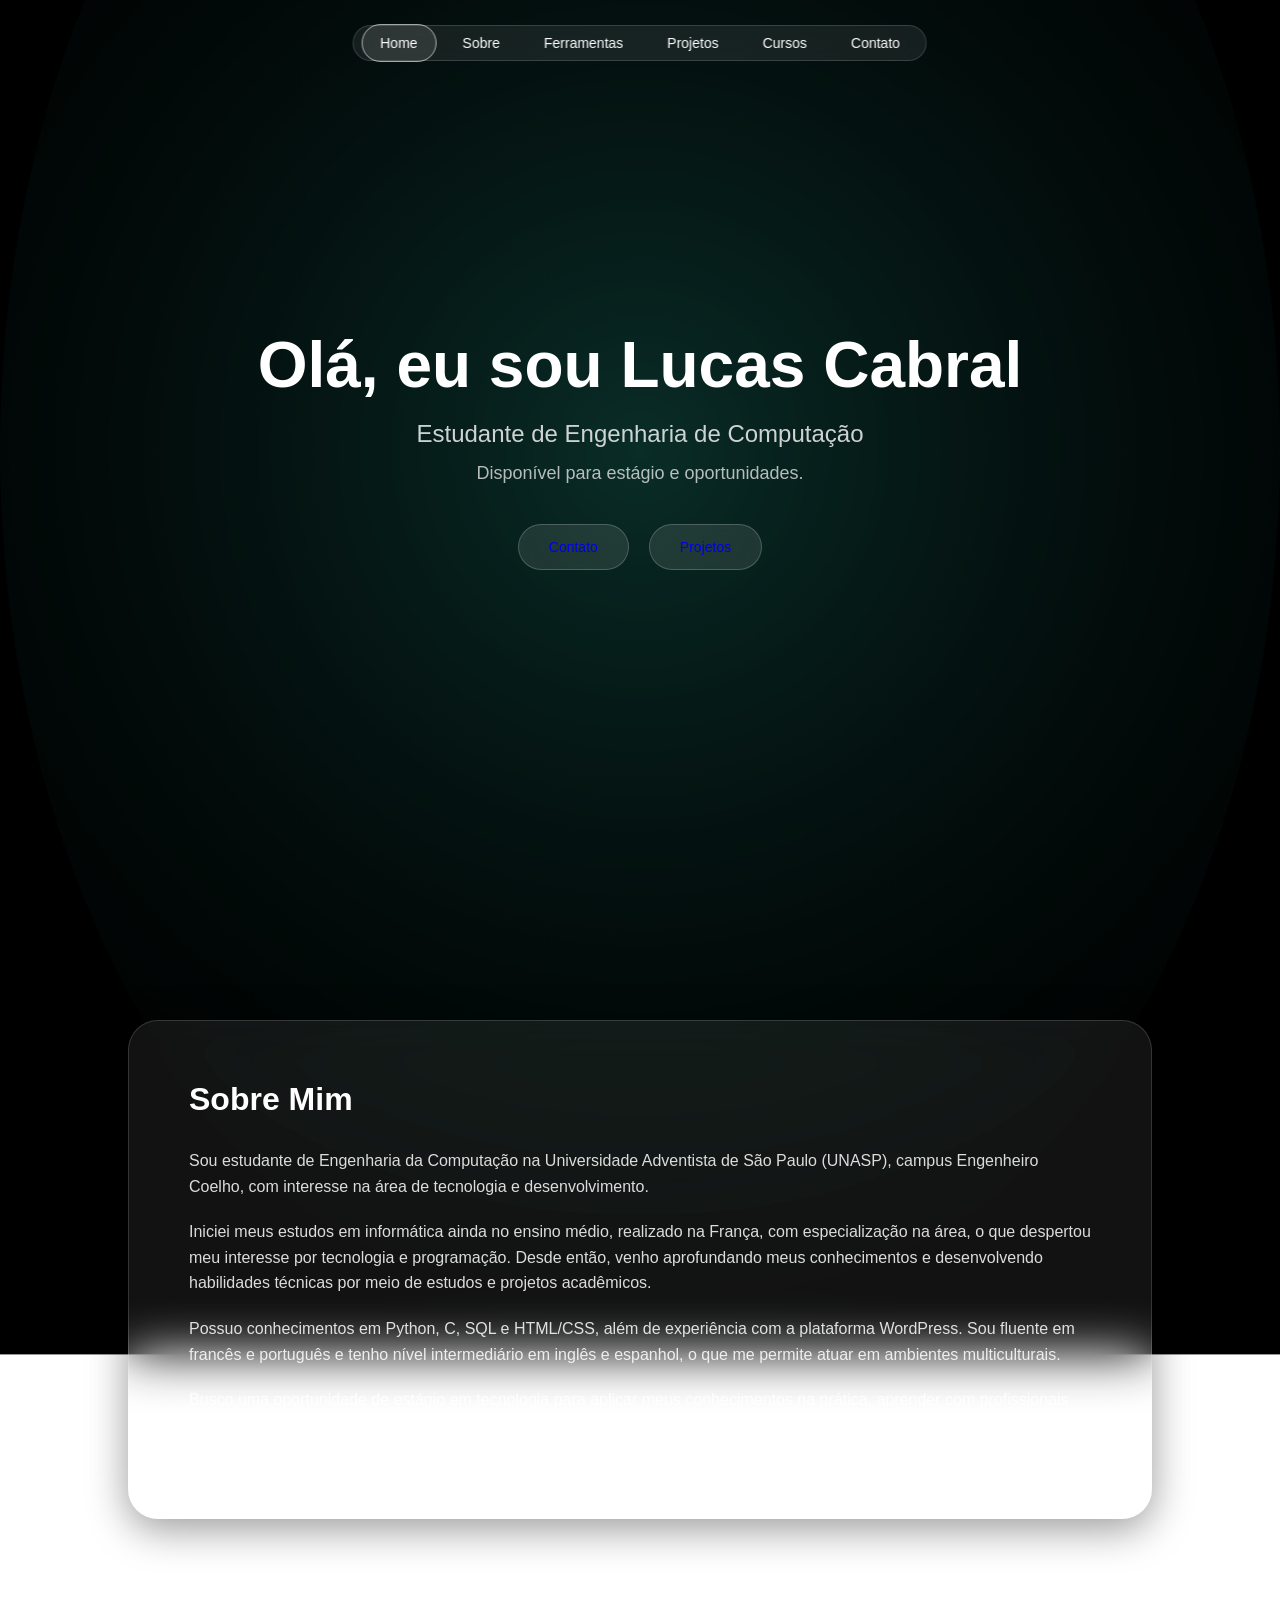
==== commit b7c7e505: "Save 08/03/2026" ====
--- a/index.html
+++ b/index.html
@@ -26,39 +26,17 @@
 
 
 <!-- HERO / HOME -->
-<section class="sobre-section">
+<section id="home" class="hero">
 
-    <div class="sobre-box">
-        <h2>Sobre mim</h2>
-        <p>
-            Olá, eu sou Lucas Cabral. Sou estudante de Engenharia de Computação
-            e apaixonado por tecnologia e programação.
-        </p>
-    </div>
+    <h1>Olá, eu sou <span>Lucas Cabral</span></h1>
 
-    <div class="menu-lateral">
+    <h2>Estudante de Engenharia de Computação</h2>
 
-        <div class="botoes-box">
-            <button class="botao">Projetos</button>
-            <button class="botao">Contato</button>
-        </div>
+    <p>Disponível para estágio e oportunidades.</p>
 
-        <div class="social-box">
-
-            <a href="mailto:lucasborgescabral9@gmail.com" target="_blank">
-                <img src="email.png" alt="Email">
-            </a>
-
-            <a href="https://www.linkedin.com/in/lucas-cabral110980/" target="_blank">
-                <img src="linkedin.png" alt="LinkedIn">
-            </a>
-
-            <a href="https://github.com/LCages" target="_blank">
-                <img src="github.png" alt="GitHub">
-            </a>
-
-        </div>
-
+    <div class="buttons">
+        <a href="#contato" class="btn-primary">Contato</a>
+        <a href="#projetos" class="btn-secondary">Projetos</a>
     </div>
 
 </section>
@@ -67,59 +45,30 @@
 <!-- SOBRE -->
 <section id="sobre" class="sobre">
 
-    <div class="sobre-container">
+    <h2>Sobre Mim</h2>
 
-        <!-- TEXTO -->
-        <div class="sobre-texto">
+    <p>
+        Sou estudante de Engenharia da Computação na Universidade Adventista de São Paulo (UNASP),
+        campus Engenheiro Coelho, com interesse na área de tecnologia e desenvolvimento.
+    </p>
 
-            <h2>Sobre Mim</h2>
+    <p>
+        Iniciei meus estudos em informática ainda no ensino médio, realizado na França,
+        com especialização na área, o que despertou meu interesse por tecnologia e programação.
+        Desde então, venho aprofundando meus conhecimentos e desenvolvendo habilidades técnicas
+        por meio de estudos e projetos acadêmicos.
+    </p>
 
-            <p>
-                Sou estudante de Engenharia da Computação na Universidade Adventista de São Paulo (UNASP),
-                campus Engenheiro Coelho, com interesse na área de tecnologia e desenvolvimento.
-            </p>
+    <p>
+        Possuo conhecimentos em Python, C, SQL e HTML/CSS, além de experiência com a plataforma
+        WordPress. Sou fluente em francês e português e tenho nível intermediário em inglês
+        e espanhol, o que me permite atuar em ambientes multiculturais.
+    </p>
 
-            <p>
-                Iniciei meus estudos em informática ainda no ensino médio, realizado na França,
-                com especialização na área, o que despertou meu interesse por tecnologia e programação.
-                Desde então, venho aprofundando meus conhecimentos e desenvolvendo habilidades técnicas
-                por meio de estudos e projetos acadêmicos.
-            </p>
-
-            <p>
-                Possuo conhecimentos em Python, C, SQL e HTML/CSS, além de experiência com a plataforma
-                WordPress. Sou fluente em francês e português e tenho nível intermediário em inglês
-                e espanhol, o que me permite atuar em ambientes multiculturais.
-            </p>
-
-            <p>
-                Busco uma oportunidade de estágio em tecnologia para aplicar meus conhecimentos
-                na prática, aprender com profissionais experientes e continuar evoluindo tecnicamente.
-            </p>
-
-        </div>
-
-        <!-- BOTÕES -->
-        <div class="sobre-botoes">
-
-            <a href="#projetos" class="sobre-btn">
-                <h2>Ver Projetos</h2>
-                <span>Confira alguns projetos que desenvolvi.</span>
-            </a>
-
-            <a href="#cursos" class="sobre-btn">
-                <h2>Meus Cursos</h2>
-                <span>Veja cursos e formações que já realizei.</span>
-            </a>
-
-            <a href="#contato" class="sobre-btn">
-                <h2>Entrar em Contato</h2>
-                <span>Vamos conversar sobre projetos, estágio ou oportunidades.</span>
-            </a>
-
-        </div>
-
-    </div>
+    <p>
+        Busco uma oportunidade de estágio em tecnologia para aplicar meus conhecimentos
+        na prática, aprender com profissionais experientes e continuar evoluindo tecnicamente.
+    </p>
 
 </section>
 
--- a/style.css
+++ b/style.css
@@ -28,20 +28,13 @@
     justify-content: center;
     align-items: center;
 
-    padding: 12px;
-
+    padding: 8px;
+    
     background: rgba(255,255,255,0.08);
-
-    backdrop-filter: blur(25px) saturate(180%);
-    -webkit-backdrop-filter: blur(25px) saturate(180%);
-
+    backdrop-filter: blur(20px);
     border-radius: 50px;
 
-    border: 1px solid rgba(255,255,255,0.2);
-
-    box-shadow: 0 10px 30px rgba(0,0,0,0.3);
-
-    z-index: 9999;  
+    border: 1px solid rgba(255,255,255,0.15);
 }
 
 .logo {
@@ -60,17 +53,17 @@
     position: relative;
     text-decoration: none;
     color: white;
-    padding: 8px 18px;
+    padding: 10px 18px;
     border-radius: 30px;
     font-size: 14px;
-    transition: all 0.3s ease;
+    transition: 0.3s;
 }
 
+/* contorno animado */
 nav a.active {
     border: 1px solid rgba(255,255,255,0.6);
-    background: rgba(255, 255, 255, 0.2);
+    background: rgba(255,255,255,0.1);
 }
-
 
 nav a:hover {
     color: white;
@@ -91,22 +84,18 @@
     font-size: 64px;
     font-weight: 600;
     line-height: 1.1;
-    color: rgb(255, 255, 255);
 }
 
 .hero h2 {
     margin-top: 20px;
     font-weight: 400;
     opacity: 0.8;
-    color: rgb(255, 255, 255);
 }
 
 .hero p {
-    margin-top: 20px;
-    font-weight: 300;
+    margin-top: 15px;
     opacity: 0.7;
-    color: rgb(255, 255, 255);
-    font-size: 16px;
+    font-size: 18px;
 }
 
 /* BOTÕES GLASS */
@@ -118,161 +107,47 @@
 
 .btn-primary,
 .btn-secondary {
-    padding: 20px 40px;
+    padding: 14px 30px;
     border-radius: 50px;
     text-decoration: none;
-    font-size: 16px;
+    font-size: 14px;
 
     background: rgba(255, 255, 255, 0.1);
-    color: rgb(255, 255, 255);
+    backdrop-filter: blur(15px);
+    border: 1px solid rgba(255,255,255,0.2);
 
-    border: 1px solid rgb(255, 255, 255);
-
-    transition: all 0.3s ease;
+    transition: 0.3s ease;
 }
 
 .btn-primary:hover,
 .btn-secondary:hover {
-    transform: translateY(-2px);
-    opacity: 0.9;
-}
-
-.menu-lateral{
-    display: flex;
-    flex-direction: column;
-    gap: 30px;
-}
-
-.social-box{
-    display: flex;
-    gap: 20px;
-    justify-content: center;
-}
-
-.social-box img{
-    width: 40px;
-    height: 40px;
-    cursor: pointer;
-    transition: transform 0.3s;
-}
-
-.social-box img:hover{
-    transform: scale(1.2);
+    background: rgba(255,255,255,0.2);
+    transform: translateY(-3px);
 }
 
 /* SOBRE GLASS CARD */
-/* SECTION */
+.sobre {
+    margin: 120px auto;
+    width: 80%;
+    padding: 60px;
 
-.sobre{
-    min-height:100vh;
-    display:flex;
-    align-items:center;
-    justify-content:center;
-    padding:80px 10%;
+    background: rgba(255,255,255,0.07);
+    backdrop-filter: blur(25px) saturate(160%);
+    -webkit-backdrop-filter: blur(25px);
+
+    border-radius: 30px;
+    border: 1px solid rgba(255,255,255,0.15);
+
+    box-shadow: 0 10px 40px rgba(0,0,0,0.4);
 }
 
-/* GRID PRINCIPAL */
-
-.sobre-container{
-    display:grid;
-    grid-template-columns: 1.3fr 1fr;
-    gap:60px;
-    width:100%;
-    max-width:1200px;
+.sobre h2 {
+    margin-bottom: 30px;
+    font-size: 32px;
 }
 
-/* QUADRADO DO TEXTO */
-
-.sobre-texto{
-    background: rgba(255,255,255,0.08);
-    backdrop-filter: blur(25px);
-    border-radius:20px;
-    padding:40px;
-    color:white;
-    border: 1px solid rgb(255, 255, 255);
-}
-
-/* TITULO */
-
-.sobre-texto h2{
-    font-size:32px;
-    margin-bottom:20px;
-}
-
-/* PARAGRAFOS */
-
-.sobre-texto p{
-    margin-bottom:15px;
-    line-height:1.6;
-    opacity:0.9;
-}
-
-/* COLUNA DOS BOTÕES */
-
-.sobre-botoes{
-    display:grid;
-    grid-template-rows: repeat(3,1fr);
-    gap: 50px;
-}
-
-/* BOTÕES */
-
-.sobre-btn{
-    display:flex;
-    flex-direction:column;
-    justify-content:center;
-    padding:25px;
-
-    border-radius: 30px;
-
-    text-decoration:none;
-    color:white;
-
-    background: rgba(255,255,255,0.1);
-    backdrop-filter: blur(20px);
-    border: 1px solid rgb(255, 255, 255);
-
-    transition:0.35s;
-}
-
-/* TEXTO PEQUENO */
-
-.sobre-btn span{
-    font-size:14px;
-    opacity:0.8;
-    margin-top:6px;
-}
-
-/* HOVER */
-
-.sobre-btn:hover{
-    transform:translateY(-5px) scale(1.02);
-    background: rgba(255,255,255,0.18);
-}
-
-/* ANIMAÇÃO ENTRANDO DA DIREITA */
-
-.sobre-botoes a{
-    transform:translateX(200px);
-    opacity:0;
-    animation: slideButtons 1s forwards;
-}
-
-.sobre-botoes a:nth-child(1){
-    animation-delay:0.2s;
-}
-
-.sobre-botoes a:nth-child(2){
-    animation-delay:0.4s;
-}
-
-.sobre-botoes a:nth-child(3){
-    animation-delay:0.6s;
-}
-
-@keyframes slideButtons{
-    to{
-        transform:translateX(0);
-        opacity:1;
-    }
+.sobre p {
+    margin-bottom: 20px;
+    line-height: 1.6;
+    opacity: 0.85;
 }
